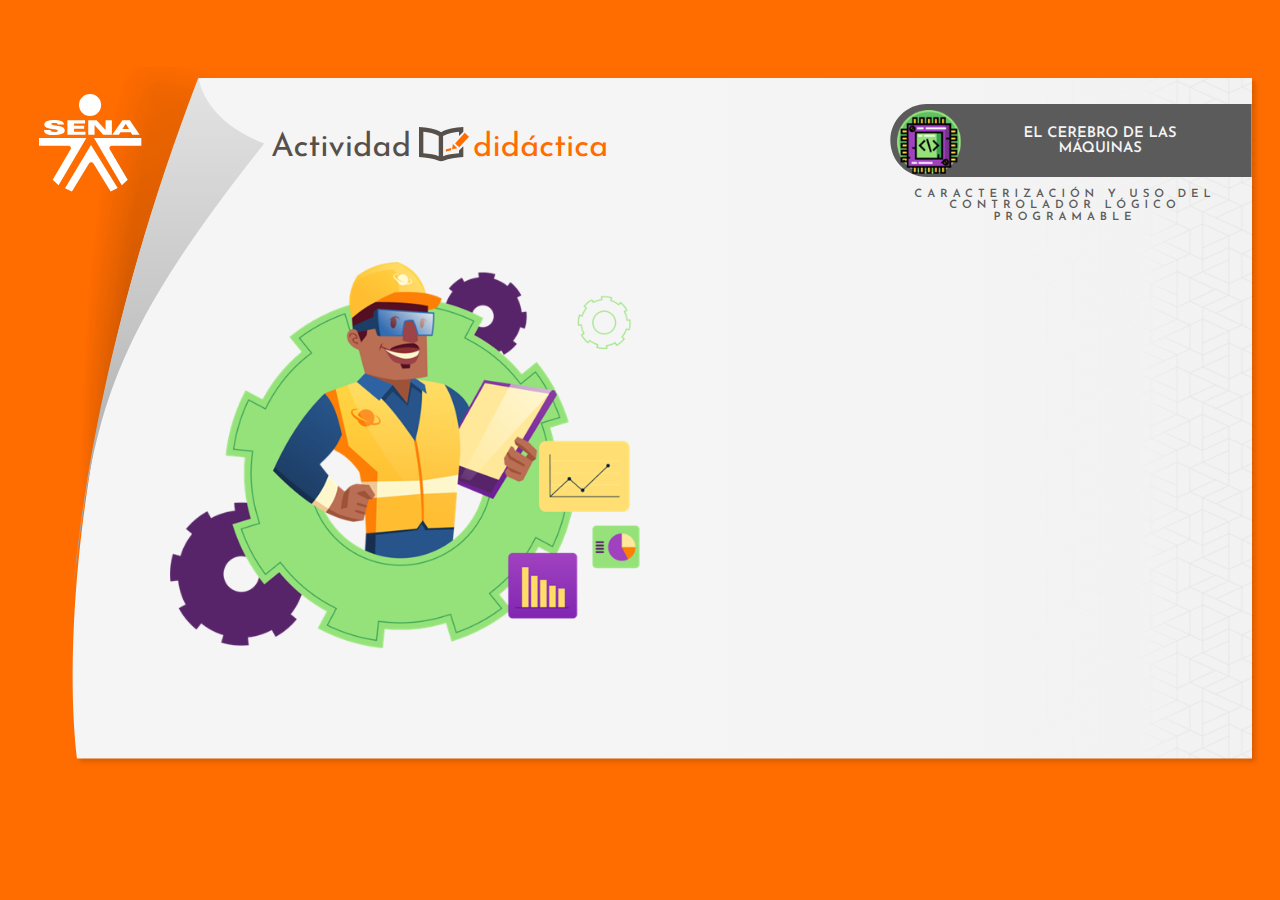
==== public/actividades/a1/story.html @ 028e777a "Adicion de contenido" ====
<!DOCTYPE html>
<html lang="es">
<head>
  <meta charset="utf-8">
  <!-- Creado con Storyline 360 - http://www.articulate.com  -->
  <!-- version: 3.53.25436.0 -->
  <title>CF1-Actividad_01</title>
  <meta http-equiv="x-ua-compatible" content="IE=edge" />
  <meta name="viewport" content="width=device-width, initial-scale=1.0, user-scalable=no, shrink-to-fit=no, minimal-ui" />
  <meta name="apple-mobile-web-app-capable" content="yes" />
  <style>
    html, body { height: 100%; padding: 0; margin: 0 }
    #app { height: 100%; width: 100%; }
  </style>
  
  <script>window.THREE = { };</script>
</head>
<body style="background: #FF6C00" class="cs-HTML theme-classic">
  <!-- 360 -->
  <script>!function(e){function n(e,i){return e.test(i)}function i(e){var i=e||navigator.userAgent,o=i.split("[FBAN");if(void 0!==o[1]&&(i=o[0]),this.apple={phone:n(t,i),ipod:n(d,i),tablet:!n(t,i)&&n(s,i),device:n(t,i)||n(d,i)||n(s,i)},this.amazon={phone:n(h,i),tablet:!n(h,i)&&n(a,i),device:n(h,i)||n(a,i)},this.android={phone:n(h,i)||n(b,i),tablet:!n(h,i)&&!n(b,i)&&(n(a,i)||n(r,i)),device:n(h,i)||n(a,i)||n(b,i)||n(r,i)},this.windows={phone:n(l,i),tablet:n(p,i),device:n(l,i)||n(p,i)},this.other={blackberry:n(f,i),blackberry10:n(u,i),opera:n(c,i),firefox:n(A,i),chrome:n(w,i),device:n(f,i)||n(u,i)||n(c,i)||n(A,i)||n(w,i)},this.seven_inch=n(v,i),this.any=this.apple.device||this.android.device||this.windows.device||this.other.device||this.seven_inch,this.phone=this.apple.phone||this.android.phone||this.windows.phone,this.tablet=this.apple.tablet||this.android.tablet||this.windows.tablet,"undefined"==typeof window)return this}function o(){var e=new i;return e.Class=i,e}var t=/iPhone/i,d=/iPod/i,s=/iPad/i,b=/(?=.*\bAndroid\b)(?=.*\bMobile\b)/i,r=/Android/i,h=/(?=.*\bAndroid\b)(?=.*\bSD4930UR\b)/i,a=/(?=.*\bAndroid\b)(?=.*\b(?:KFOT|KFTT|KFJWI|KFJWA|KFSOWI|KFTHWI|KFTHWA|KFAPWI|KFAPWA|KFARWI|KFASWI|KFSAWI|KFSAWA)\b)/i,l=/IEMobile/i,p=/(?=.*\bWindows\b)(?=.*\bARM\b)/i,f=/BlackBerry/i,u=/BB10/i,c=/Opera Mini/i,w=/(CriOS|Chrome)(?=.*\bMobile\b)/i,A=/(?=.*\bFirefox\b)(?=.*\bMobile\b)/i,v=new RegExp("(?:Nexus 7|BNTV250|Kindle Fire|Silk|GT-P1000)","i");"undefined"!=typeof module&&module.exports&&"undefined"==typeof window?module.exports=i:"undefined"!=typeof module&&module.exports&&"undefined"!=typeof window?module.exports=o():"function"==typeof define&&define.amd?define("isMobile",[],e.isMobile=o()):e.isMobile=o()}(this);
    window.isMobile.apple.tablet = window.isMobile.apple.tablet ||
      (navigator.platform === 'MacIntel' && navigator.maxTouchPoints > 1);
    window.isMobile.apple.device = window.isMobile.apple.device || window.isMobile.apple.tablet;
    window.isMobile.tablet = window.isMobile.tablet || window.isMobile.apple.tablet;
    window.isMobile.any = window.isMobile.any || window.isMobile.apple.tablet;
  </script>

  <div id="focus-sink" tabIndex="-1"></div>

  <div id="preso"></div>
  <script>
    window.DS = {};
    window.globals = {
      DATA_PATH_BASE: '',
      HAS_FRAME: true,
      HAS_SLIDE: true,

      lmsPresent: false,
      tinCanPresent: false,
      cmi5Present: false,
      aoSupport: false,
      scale: 'show all',
      captureRc: false,
      browserSize: 'optimal',
      bgColor: '#FF6C00',
      features: 'MultipleQuizTracking',
      themeName: 'classic',
      preloaderColor: '#FFFFFF',
      suppressAnalytics: false,
      productChannel: 'stable',
      publishSource: 'storyline',
      aid: 'aid|1ee595a8-5f44-409d-a0df-fc1c7c19d8a8',
      cid: '28d42804-2ecf-4c5a-861e-de1da69d1401',
      playerVersion: '3.53.25436.0',
      maxIosVideoElements: 5,

      
      parseParams: function(qs) {
        if (window.globals.parsedParams != null) {
          return window.globals.parsedParams;
        }
        qs = (qs || window.location.search.substr(1)).split('+').join(' ');
        var params = {},
            tokens,
            re = /[?&]?([^=]+)=([^&]*)/g;

        while (tokens = re.exec(qs)) {
          params[decodeURIComponent(tokens[1]).trim()] =
            decodeURIComponent(tokens[2]).trim();
        }
        window.globals.parsedParams = params;
        return params;
      }

    };

    (function() {

      var classTypes = [ 'desktop', 'mobile', 'phone', 'tablet' ];

      var addDeviceClasses = function(prefix, testObj) {
        var curr, i;
        for (i = 0; i < classTypes.length; i++) {
          curr = classTypes[i];
          if (testObj[curr]) {
            document.body.classList.add(prefix + curr);
          }
        }
      };

      var params = window.globals.parseParams(),
          isDevicePreview = params.devicepreview === '1',
          isPhoneOverride = params.deviceType === 'phone' || (isDevicePreview && params.phone == '1'),
          isTabletOverride = (params.deviceType === 'tablet' || isDevicePreview) && !isPhoneOverride,
          isMobileOverride = isPhoneOverride || isTabletOverride;

      var deviceView = {
        desktop: !window.isMobile.any && !isMobileOverride,
        mobile: window.isMobile.any || isMobileOverride,
        phone: isPhoneOverride || (window.isMobile.phone && !isTabletOverride),
        tablet: isTabletOverride || window.isMobile.tablet
      };

      window.globals.deviceView = deviceView;
      window.isMobile.desktop = !window.isMobile.any;
      window.isMobile.mobile = window.isMobile.any;

      addDeviceClasses('view-', deviceView);

    })();
  </script>
  
  <script src='story_content/user.js' type=text/javascript></script>
  <div class="slide-loader"></div>

  <script type="text/javascript">
    if (window.globals.deviceView.isMobile) { var doc = document, loader = doc.body.querySelector('.slide-loader'); [ 1, 2, 3 ].forEach(function(n) { var d = doc.createElement('div'); d.style.backgroundColor = window.globals.preloaderColor; d.classList.add('mobile-loader-dot'); d.classList.add('dot' + n); loader.appendChild(d); }); }
  </script>

  <div class="mobile-load-title-overlay" style="display: none">
    <div class="mobile-load-title">CF1-Actividad_01</div>
  </div>

  <div class="mobile-chrome-warning"></div>

  <script>
    
    if (window.autoSpider && window.vInterfaceObject) {
      document.querySelector('.mobile-load-title-overlay').style.display = 'none';
    }
  </script>

  

  <link rel="stylesheet" href="html5/data/css/output.min.css" data-noprefix />
</body>
<script src="html5/lib/scripts/bootstrapper.min.js"></script>
</html>
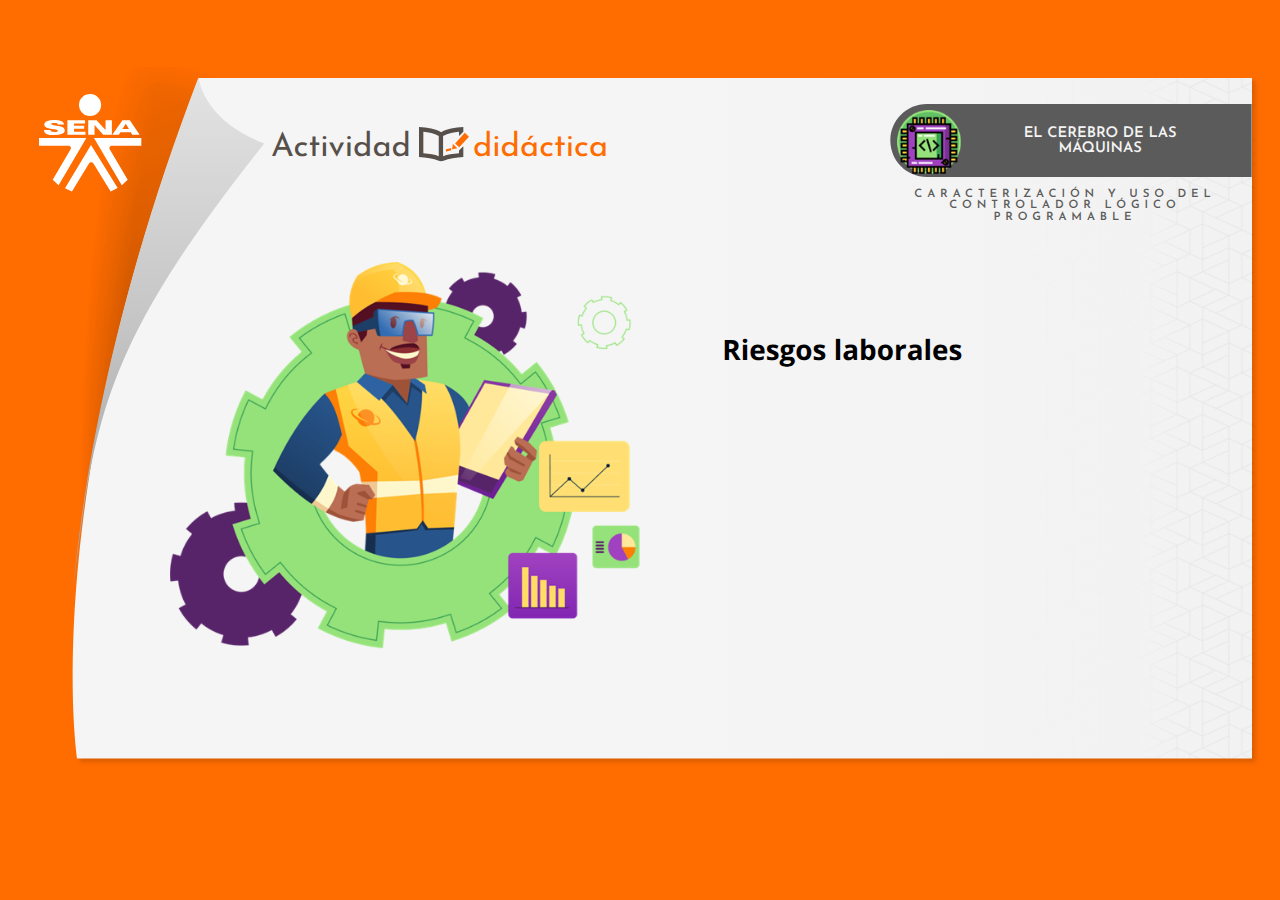
==== commit 279330ee: "Adicion de actividades" ====
--- a/public/actividades/a1/story.html
+++ b/public/actividades/a1/story.html
@@ -2,9 +2,9 @@
 <html lang="es">
 <head>
   <meta charset="utf-8">
-  <!-- Creado con Storyline 360 - http://www.articulate.com  -->
-  <!-- version: 3.53.25436.0 -->
-  <title>CF1-Actividad_01</title>
+  <!-- Created using Storyline 360 - http://www.articulate.com  -->
+  <!-- version: 3.52.25247.0 -->
+  <title>CF1-Riesgos laborales</title>
   <meta http-equiv="x-ua-compatible" content="IE=edge" />
   <meta name="viewport" content="width=device-width, initial-scale=1.0, user-scalable=no, shrink-to-fit=no, minimal-ui" />
   <meta name="apple-mobile-web-app-capable" content="yes" />
@@ -43,15 +43,15 @@
       captureRc: false,
       browserSize: 'optimal',
       bgColor: '#FF6C00',
-      features: 'MultipleQuizTracking',
+      features: 'ModernPlayerRefresh,MultipleQuizTracking',
       themeName: 'classic',
       preloaderColor: '#FFFFFF',
       suppressAnalytics: false,
       productChannel: 'stable',
       publishSource: 'storyline',
-      aid: 'aid|1ee595a8-5f44-409d-a0df-fc1c7c19d8a8',
+      aid: 'aid|5304b41d-7af7-4125-b8d1-83eb222823e2',
       cid: '28d42804-2ecf-4c5a-861e-de1da69d1401',
-      playerVersion: '3.53.25436.0',
+      playerVersion: '3.52.25247.0',
       maxIosVideoElements: 5,
 
       
@@ -118,7 +118,7 @@
   </script>
 
   <div class="mobile-load-title-overlay" style="display: none">
-    <div class="mobile-load-title">CF1-Actividad_01</div>
+    <div class="mobile-load-title">CF1-Riesgos laborales</div>
   </div>
 
   <div class="mobile-chrome-warning"></div>
--- a/public/actividades/a1/html5/data/css/output.min.css
+++ b/public/actividades/a1/html5/data/css/output.min.css
@@ -1,42 +1,42 @@
 @font-face {
-  font-family: 'Open SansBold CharsBold5006B976';
+  font-family: 'Open SansBold CharsBoldFB0296A2';
   src: url('[data-uri]');
   font-style: normal;
   font-weight: normal;
 }
 @font-face {
-  font-family: 'Open Sans Charset1_ 67EB3BA31AD';
+  font-family: 'Open Sans Charset1_ 5oe225E4691';
   src: url('[data-uri]');
   font-style: normal;
   font-weight: normal;
 }
 @font-face {
-  font-family: 'Josefin Sans Charset1_ 8ED77D0A';
-  src: url('[data-uri]');
-  font-style: normal;
-  font-weight: normal;
-}
-@font-face {
-  font-family: 'Josefin Sans SemiBoBold368D3ED5';
-  src: url('[data-uri]');
-  font-style: normal;
-  font-weight: normal;
-}
-@font-face {
-  font-family: 'Open Sans Semibold bold17ECC84E';
+  font-family: 'Josefin Sans Charset1_ D2ACD3E8';
+  src: url('[data-uri]');
+  font-style: normal;
+  font-weight: normal;
+}
+@font-face {
+  font-family: 'Josefin Sans SemiBoBold6A6B4E06';
+  src: url('[data-uri]');
+  font-style: normal;
+  font-weight: normal;
+}
+@font-face {
+  font-family: 'Open Sans SemiBold BoldC721694D';
   src: url('[data-uri]');
   font-style: normal;
   font-weight: normal;
 }
 @font-face {
-  font-family: 'ArialBold Charset1_Bold0AEBA051';
-  src: url('[data-uri]');
-  font-style: normal;
-  font-weight: normal;
-}
-@font-face {
-  font-family: 'Josefin Sans SemiBoBold4ABCAB13';
-  src: url('[data-uri]');
+  font-family: 'ArialBold Charset1_Bold0C29DD08';
+  src: url('[data-uri]');
+  font-style: normal;
+  font-weight: normal;
+}
+@font-face {
+  font-family: 'Josefin Sans SemiBoBoldDA0BEC3C';
+  src: url('[data-uri]');
   font-style: normal;
   font-weight: normal;
 }
@@ -54,37 +54,37 @@
 }
 @font-face {
   font-family: 'Josefin Sans Charset0_v5A0E9131';
-  src: url('[data-uri]');
+  src: url('[data-uri]');
   font-style: normal;
   font-weight: normal;
 }
 @font-face {
   font-family: 'Josefin Sans SemiBoBold06F28574';
-  src: url('[data-uri]');
-  font-style: normal;
-  font-weight: normal;
-}
-@font-face {
-  font-family: 'Open Sans Semibold bold27772842';
+  src: url('[data-uri]');
+  font-style: normal;
+  font-weight: normal;
+}
+@font-face {
+  font-family: 'Open Sans SemiBold Bold00AC2607';
   src: url('[data-uri]');
   font-style: normal;
   font-weight: normal;
 }
 @font-face {
   font-family: 'Arial Charset0_v8wz5YMo9EE9FF07';
-  src: url('[data-uri]');
+  src: url('[data-uri]